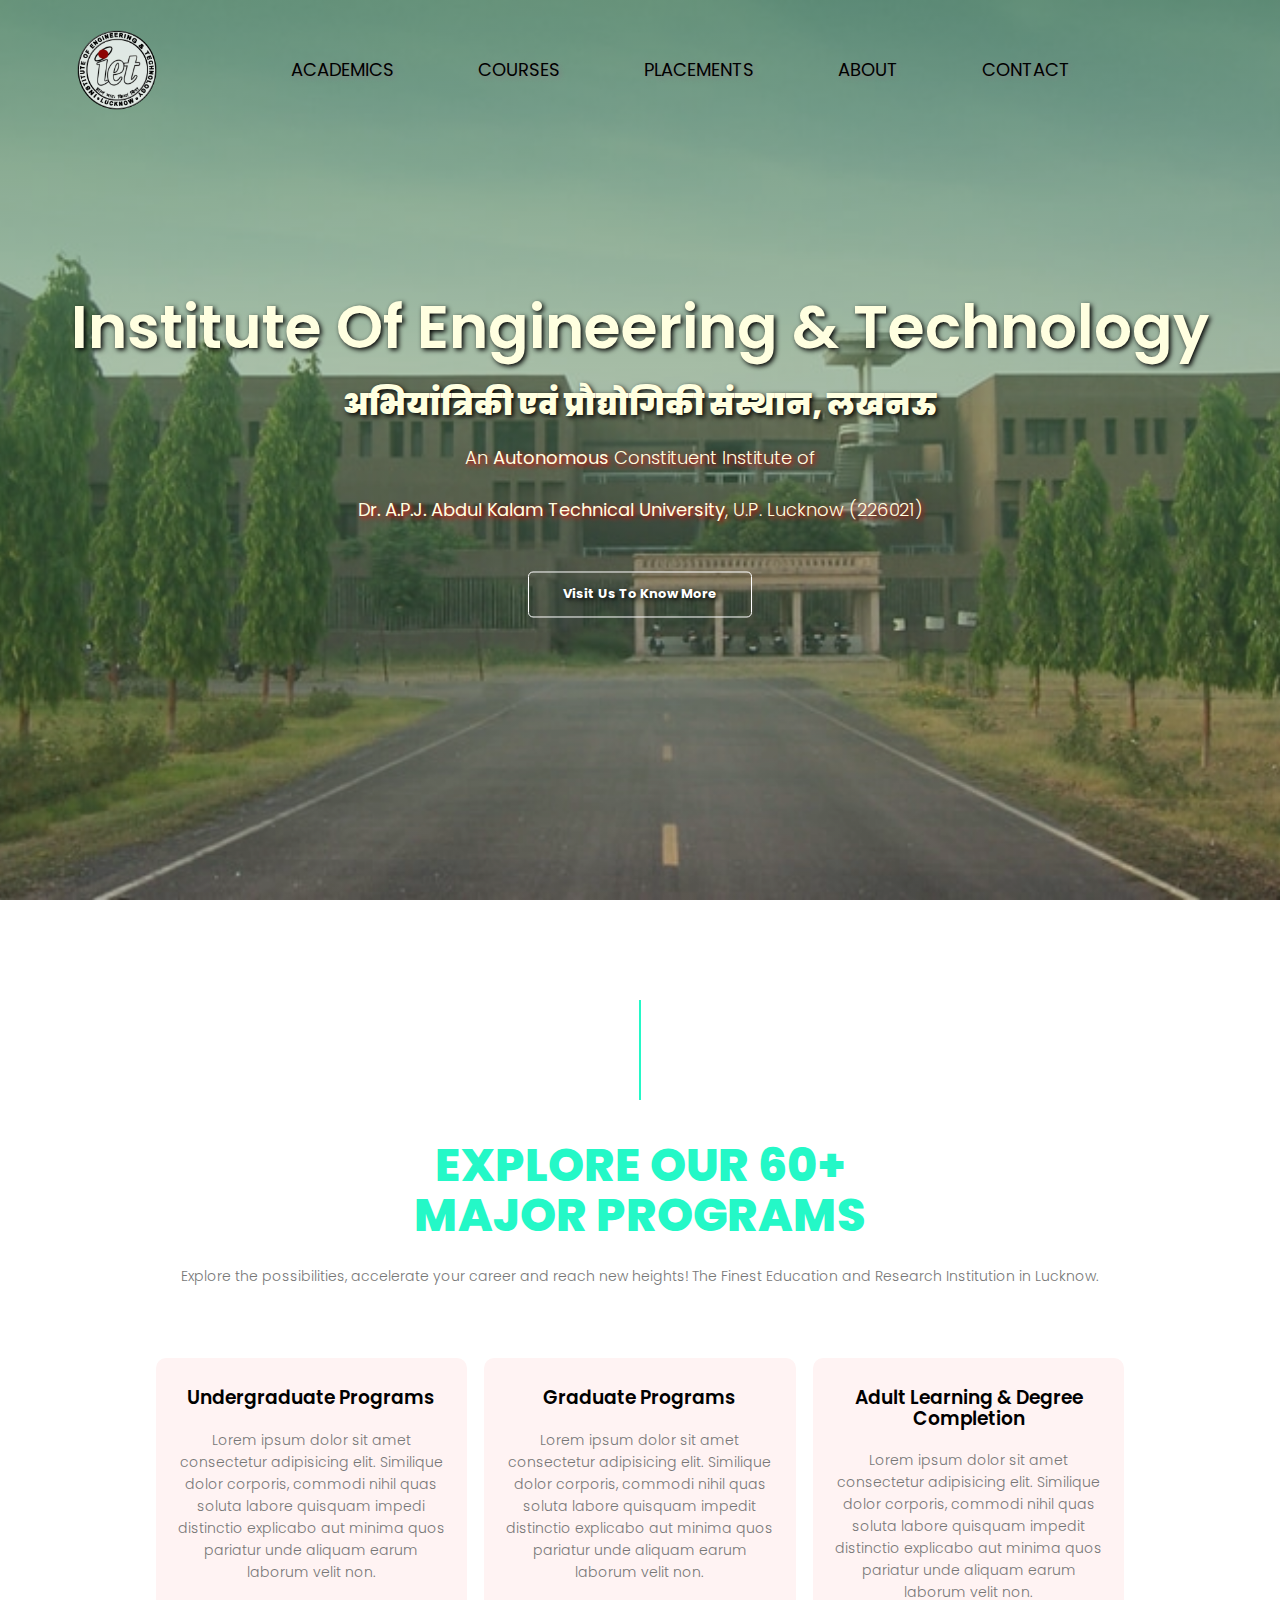
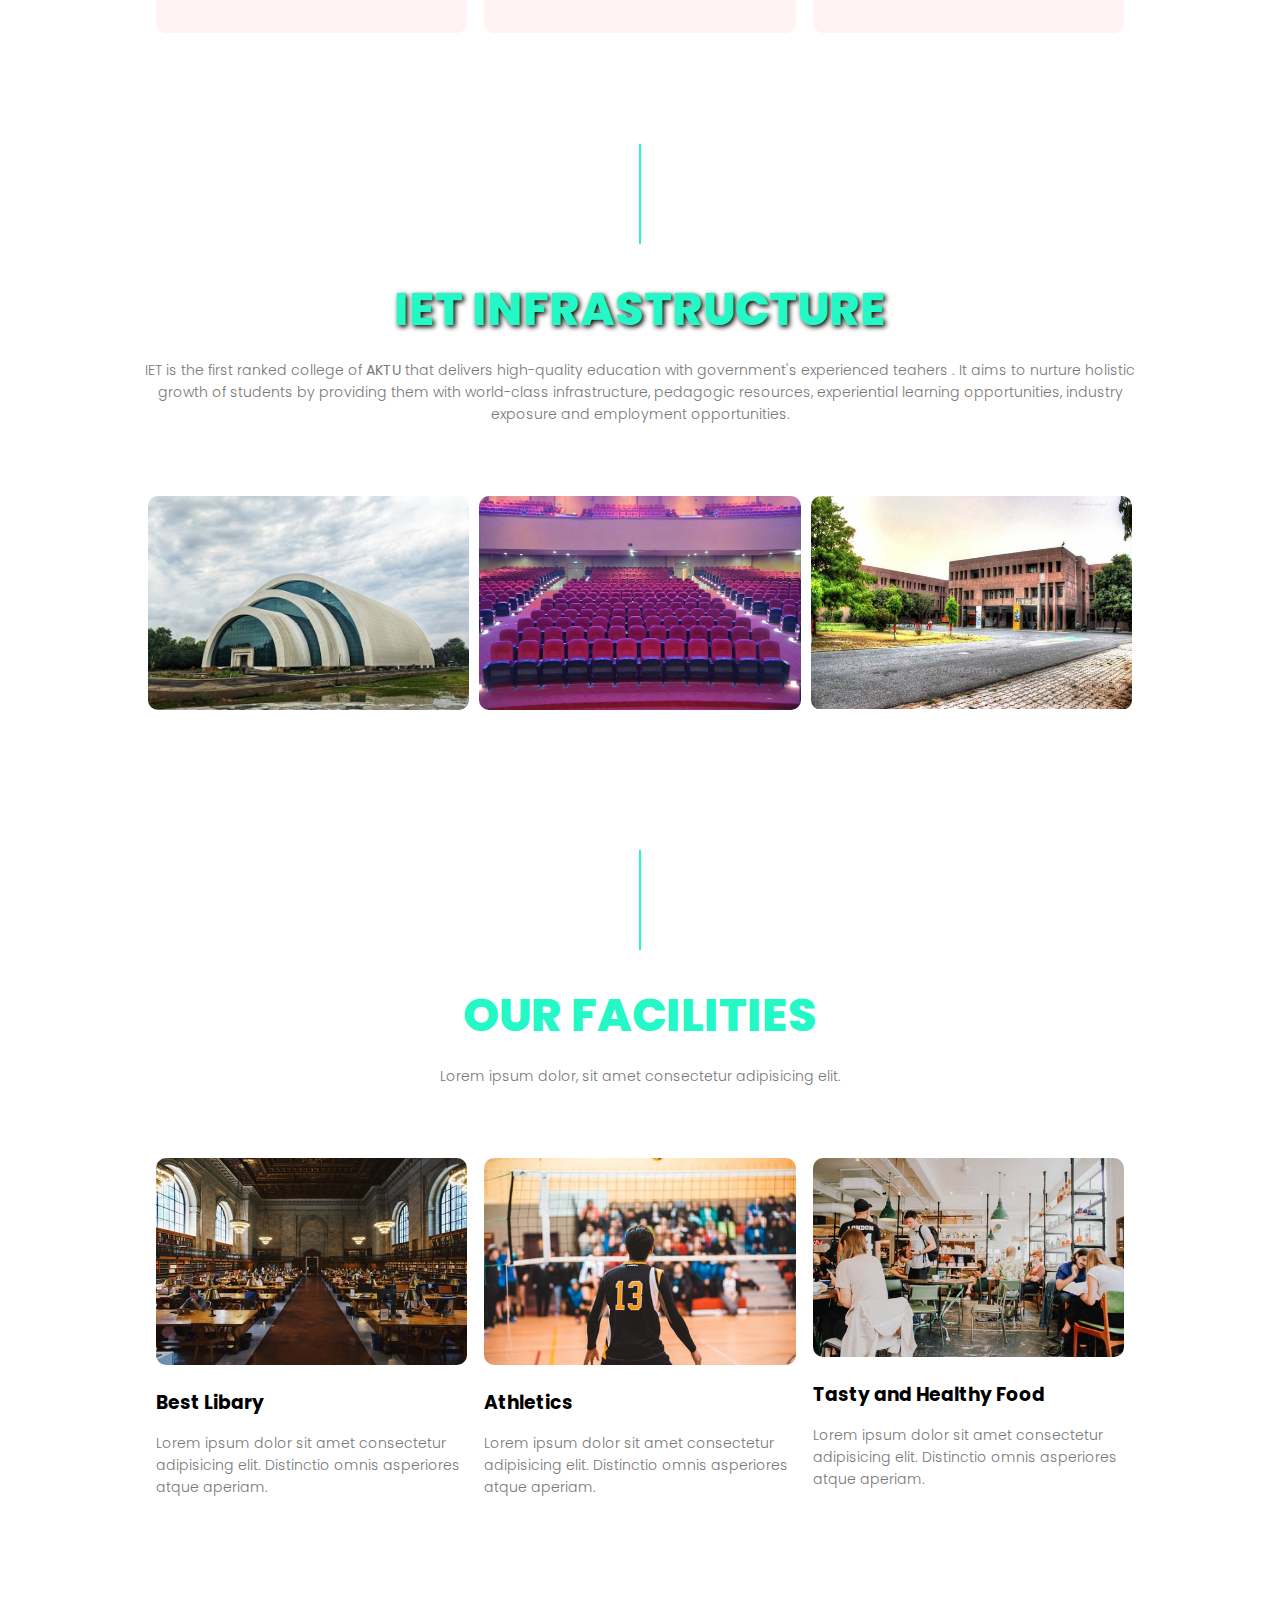
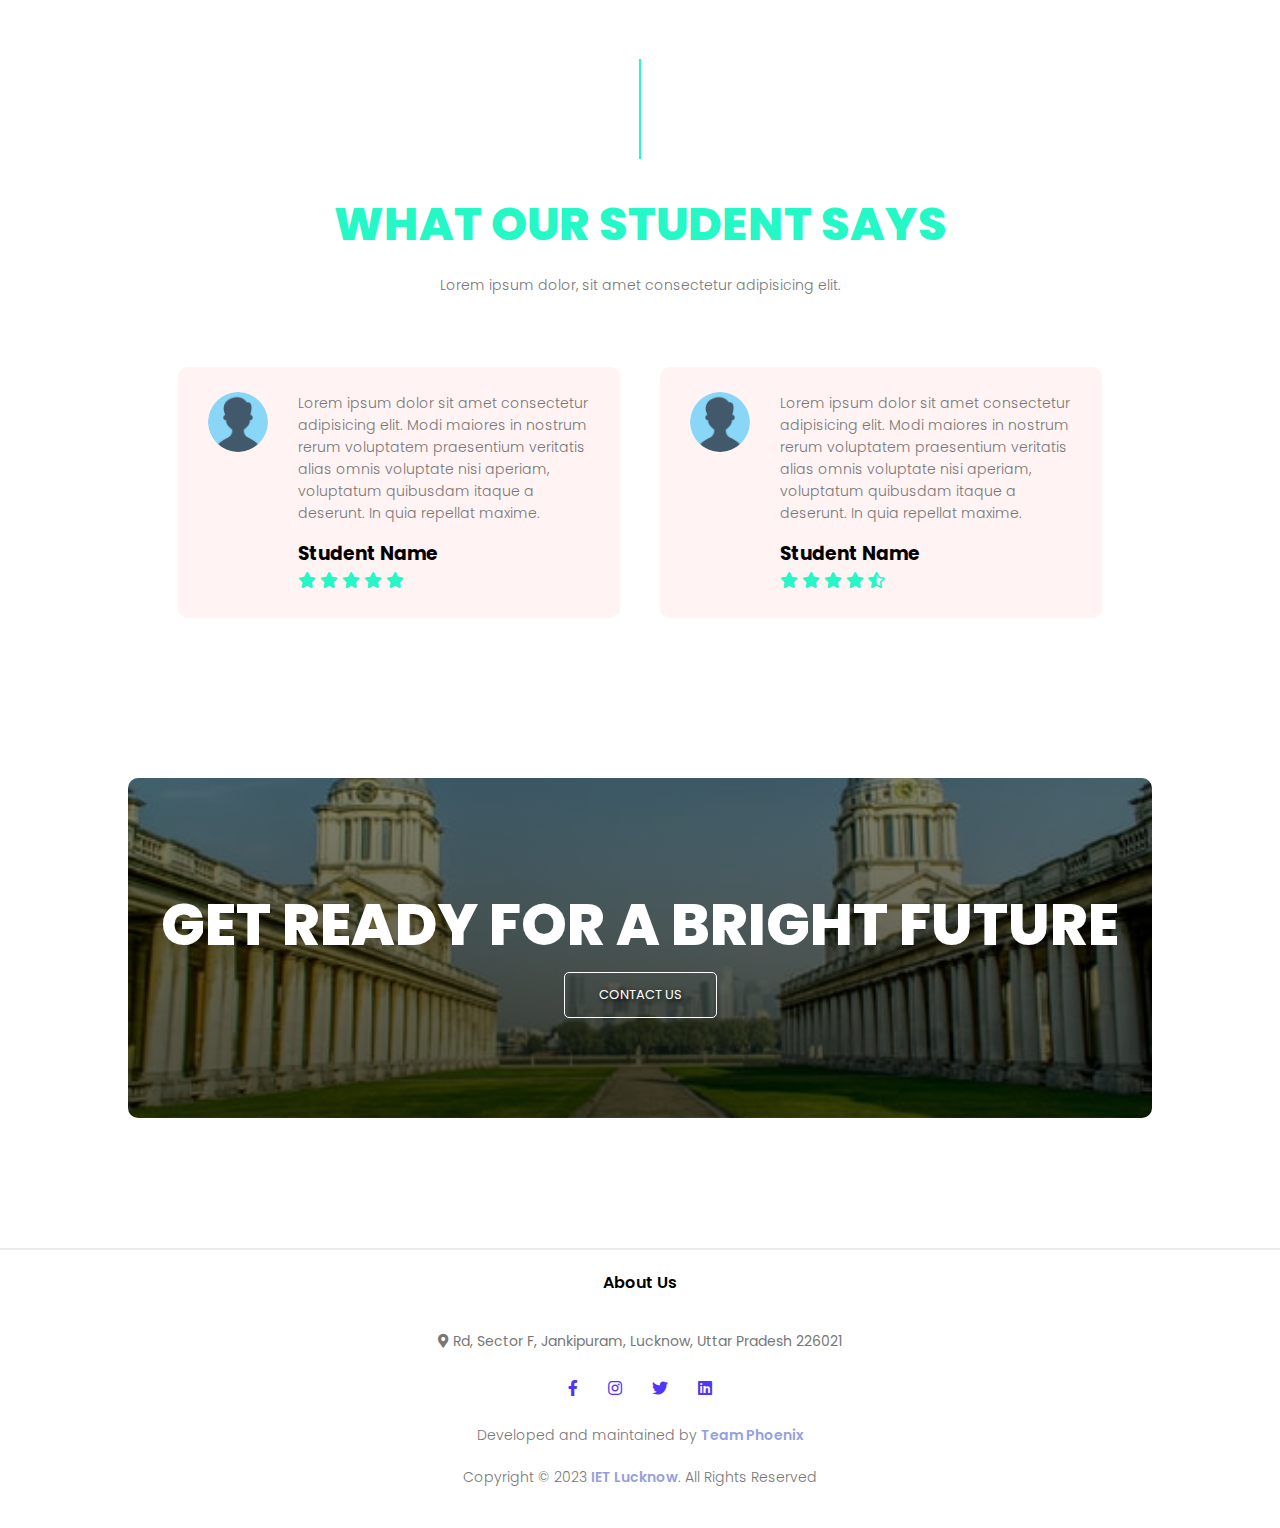
==== index.html @ 4dbc6860 "added all pages" ====
<!DOCTYPE html>
<html lang="en">

<head>
    <meta charset="UTF-8">
    <meta http-equiv="X-UA-Compatible" content="IE=edge">
    <meta name="viewport" content="width=device-width, initial-scale=1.0">
    <title>Team - Phoenix</title>
    <link rel="stylesheet" href="style.css">
    <link rel="stylesheet" href="https://cdnjs.cloudflare.com/ajax/libs/font-awesome/5.15.3/css/all.min.css">
    <link rel="stylesheet"
        href="https://fonts.googleapis.com/css2?family=Poppins:wght@100;200;300;400;600;700&display=swap">
</head>

<body>
    <section class="header">
        <nav>
            <a href="index.html" class="logo">
            </a>
            <div class="nav-links" id="navLinks">
                <!-- Reposnive bar open and close -->
                <i class="fa fa-times" onclick="hideMenu()"></i>
                <ul>
                    <li><a href="index.html">Academics</a></li>
                    <li><a href="course.html">Courses</a></li>
                    <li><a href="blog.html">Placements</a></li>
                    <li><a href="about.html">About</a></li>
                    <li><a href="contact.html">Contact</a></li>
                </ul>
            </div>
            <i class="fa fa-bars" onclick="showMenu()"></i>
            <!-- Reposnive bar open and close -->
        </nav>

        <div class="text_box">
            <h2>Institute Of Engineering & Technology</h2>
            <p id="headtext">अभियांत्रिकी एवं प्रौद्योगिकी संस्थान, लखनऊ </p>
            <p id ="middletext">An <strong>Autonomous</strong> Constituent Institute of</p> 
               <p id="backtext"> <strong>Dr. A.P.J. Abdul Kalam Technical University</strong>, U.P. Lucknow (226021)</p>  
            <a href="#" class="hero_btn"><strong>Visit Us To Know More</strong></a>
        </div>
    </section>

    <!-- Course Section Start -->
    <section class="course">
        <div class="PageBlock">
            <div class="verticalLine"></div>
            <div class="Clear"></div>
        </div>
        <h1>EXPLORE OUR 60+ <br> MAJOR PROGRAMS</h1>
        <p>Explore the possibilities, accelerate your career and reach new heights! The Finest Education and Research Institution in Lucknow.</p>

        <div class="row">
            <div class="course-col">
                <h3>Undergraduate Programs</h3>
                <p>Lorem ipsum dolor sit amet consectetur adipisicing elit. Similique dolor corporis, commodi nihil quas
                    soluta labore quisquam impedi distinctio explicabo aut minima quos pariatur unde aliquam earum
                    laborum velit non.</p>
            </div>
            <div class="course-col">
                <h3>Graduate Programs</h3>
                <p>Lorem ipsum dolor sit amet consectetur adipisicing elit. Similique dolor corporis, commodi nihil quas
                    soluta labore quisquam impedit distinctio explicabo aut minima quos pariatur unde aliquam earum
                    laborum velit non.</p>
            </div>
            <div class="course-col">
                <h3>Adult Learning & Degree Completion</h3>
                <p>Lorem ipsum dolor sit amet consectetur adipisicing elit. Similique dolor corporis, commodi nihil quas
                    soluta labore quisquam impedit distinctio explicabo aut minima quos pariatur unde aliquam earum
                    laborum velit non.</p>
            </div>
        </div>
    </section>
    <!-- Course Section End -->

    <!-- Campus Section Start-->

    <section class="campus">
        <div class="PageBlock">
            <div class="verticalLine"></div>
            <div class="Clear"></div>
        </div>
        <h1>IET Infrastructure</h1>
        <p>IET is the first ranked college of <strong>AKTU</strong> that delivers high-quality education with government's experienced teahers . It aims to nurture holistic growth of students by providing them with world-class infrastructure, pedagogic resources, experiential learning opportunities, industry exposure and employment opportunities.</p>

        <div class="row">
            <div class="campus-col">
                <img src="img/Campus1.jpg" alt="">
                <div class="layer">
                    <h3>Sports Complex</h3>
                </div>
            </div>
            <div class="campus-col">
                <img src="img/Campus2.webp" alt="">
                <div class="layer">
                    <h3>Auditorium</h3>
                </div>
            </div>
            <div class="campus-col">
                <img src="img/Campus3.jpg" alt="">
                <div class="layer">
                    <h3>New LT</h3>
                </div>
            </div>
        </div>
    </section>
    <!-- Campus Section End -->

    <!-- Facilities Section Start -->
    <section class="facilities">
        <div class="PageBlock">
            <div class="verticalLine"></div>
            <div class="Clear"></div>
        </div>
        <h1>Our Facilities</h1>
        <p>Lorem ipsum dolor, sit amet consectetur adipisicing elit.</p>

        <div class="row">
            <div class="facilities-col">
                <img src="img/libary.png" alt="">
                <h3>Best Libary</h3>
                <p>Lorem ipsum dolor sit amet consectetur adipisicing elit. Distinctio omnis asperiores atque aperiam.
                </p>
            </div>
            <div class="facilities-col">
                <img src="img/playground.png" alt="">
                <h3>Athletics</h3>
                <p>Lorem ipsum dolor sit amet consectetur adipisicing elit. Distinctio omnis asperiores atque aperiam.
                </p>
            </div>
            <div class="facilities-col">
                <img src="img/food.png" alt="">
                <h3>Tasty and Healthy Food</h3>
                <p>Lorem ipsum dolor sit amet consectetur adipisicing elit. Distinctio omnis asperiores atque aperiam.
                </p>
            </div>
        </div>
    </section>
    <!-- Facilities Section End -->

    <!-- Testimonials Section Start -->
    <section class="testimonials">
        <div class="PageBlock">
            <div class="verticalLine"></div>
            <div class="Clear"></div>
        </div>
        <h1>What Our Student Says</h1>
        <p>Lorem ipsum dolor, sit amet consectetur adipisicing elit.</p>

        <div class="row">
            <div class="testimonials-col">
                <img src="img/user.png" alt="oo..">
                <div>
                    <p>Lorem ipsum dolor sit amet consectetur adipisicing elit. Modi maiores in nostrum rerum voluptatem
                        praesentium veritatis alias omnis voluptate nisi aperiam, voluptatum quibusdam itaque a
                        deserunt. In quia repellat maxime.</p>
                    <h3>Student Name</h3>
                    <i class="fa fa-star"></i>
                    <i class="fa fa-star"></i>
                    <i class="fa fa-star"></i>
                    <i class="fa fa-star"></i>
                    <i class="fa fa-star"></i>
                </div>
            </div>
            <div class="testimonials-col">
                <img src="img/user.png" alt="oo..">
                <div>
                    <p>Lorem ipsum dolor sit amet consectetur adipisicing elit. Modi maiores in nostrum rerum voluptatem
                        praesentium veritatis alias omnis voluptate nisi aperiam, voluptatum quibusdam itaque a
                        deserunt. In quia repellat maxime.</p>
                    <h3>Student Name</h3>
                    <i class="fa fa-star"></i>
                    <i class="fa fa-star"></i>
                    <i class="fa fa-star"></i>
                    <i class="fa fa-star"></i>
                    <i class="fa fa-star-half-alt"></i>
                </div>
            </div>
        </div>
    </section>
    <!-- Testimonials Section End -->

    <!-- Call To Action Section Start -->
    <section class="cta">
        <h1>GET READY FOR A BRIGHT FUTURE</h1>
        <a href="contact.html" class="hero_btn">CONTACT US</a>
    </section>
    <!-- Call To Action Section End -->

    <!-- Footer Section Start -->
    <section class="footer">
        <hr>
        <h4>About Us</h4>
        <p><i class="fas fa-map-marker-alt"></i> <strong> Rd, Sector F, Jankipuram, Lucknow, Uttar Pradesh 226021</strong> 
        </p>

        <div class="icons">
            <i class="fab fa-facebook-f"></i>
            <i class="fab fa-instagram"></i>
            <i class="fab fa-twitter"></i>
            <i class="fab fa-linkedin"></i>
        </div>
        <p>Developed and maintained by <a href="index.html">Team Phoenix</a></p>
        <p>Copyright © 2023 <a href="index.html">IET Lucknow</a>. All Rights Reserved</p>
    </section>
    <!-- Footer Section End -->

    <script src="script.js"></script>
</body>

</html>
---- style.css ----
* {
    margin: 0;
    padding: 0;
    box-sizing: border-box;
    font-family: 'Poppins', sans-serif;
}

.header {
    min-height: 100vh;
    width: 100%;
    background-image: linear-gradient(#51865ac4, #94dfb61a),  url(img/banner1.webp);
    background-position: center;
    background-size: cover;
    position: relative;
}

nav {
    display: flex;
    padding: 2% 6%;
    justify-content: space-between;
    align-items: center;
}

nav .logo {
    height:80px;            
    width:80px;
    object-fit: fill;
    background-image:  url(img/logo1.png);
    background-position: center;
    background-size: cover;
    position: relative;
    
}

nav .fab {
    font-size: 42px;
    /* color: #5236f4; */
    color: #24f8c7;
}

.nav-links {
    flex: 1;
    text-align: center;
}

.nav-links ul li {
    display: inline-block;
    list-style: none;
    padding: 30px 40px;
    position: relative;
    text-transform: uppercase;
}

.nav-links ul li a {
    text-decoration: none;
    color: black;
    font-size: 18px;
    text-shadow: 2px 2px 5px grey;
}

.nav-links ul li::after {
    content: '';
    width: 0%;
    height: 2px;
    background: #24f8c7;
    display: block;
    margin: auto;
    transition: 0.5s;
}

.nav-links ul li:hover::after {
    width: 100%;
}

.text_box {
    width: 90%;
    color: #fff;
    position: absolute;
    top: 50%;
    left: 50%;
    transform: translate(-50%, -50%);
    text-align: center;
}

.text_box h2 {
    font-size: 60px;
    font-weight: 600;
    color: lightyellow;
    text-shadow: 2px 2px 5px black;   
}
.text_box #headtext {
    font-size: 30px;
    font-weight: 900;
    text-transform: uppercase;
    margin-top: 1%;
    margin-bottom: 1%;
    color: lightyellow;
    text-shadow: 2px 2px 5px black;
}
.text_box #middletext {
    margin: 1px 0 1px;
    font-size: 18px;
    color: lightyellow;
    text-shadow: 2px 2px 5px red;
}
.text_box #backtext {
    margin: 10px 0 40px;
    font-size: 18px;
    color: lightyellow;
    text-shadow: 2px 2px 5px red;
}

.hero_btn {
    position: relative;
    display: inline-block;
    color: #fff;
    border: 1px solid #fff;
    border-radius: 5px;
    padding: 12px 34px;
    font-size: 13px;
    background: transparent;
    cursor: pointer;
    text-decoration: none;
    text-shadow: 2px 2px 5px black;
}

.hero_btn:hover {
    border: 1px solid black;
    transition: 0.1s;
}

nav .fa {
    display: none;
}

/* Responsive Navbar Section Start */

@media(max-width: 700px) {
    .text_box h2 {
        font-size: 50px;
    }
    .text_box #headtext {
        font-size: 23px;
    }
    .text_box p {
        margin: 10px 40px;
        font-size: 20px;
    }
    .nav-links ul li {
        display: block;
    }
    .nav-links {
        position: fixed;
        background: #47b19efa;
        height: 100vh;
        width: 200px;
        top: 0;
        right: -200px;
        text-align: left;
        z-index: 2;
        transition: 1.2s;
    }
    nav .fa {
        display: block;
        color: #ffff;
        margin: 10px;
        font-size: 22px;
        cursor: pointer;
    }
    .nav-links ul {
        padding: 30px;
    }
}

/* Responsive Navbar Section End */

/* Course Section Start */

.course {
    width: 80%;
    margin: auto;
    text-align: center;
    padding-top: 100px;
}

.PageBlock {
    position: relative;
    margin: 0px !important;
    padding: 0px;
}

.verticalLine {
    widtH: 2px;
    height: 100px;
    background: #24f8c7;
    margin: 0 auto 40px;
}

.Clear {
    clear: both;
}

h1 {
    font-size: 46px;
    font-weight: 800;
    margin: 15px 0;
    line-height: 50px;
    text-transform: uppercase;
    color: #24f8c7;
}

p {
    color: #777;
    font-size: 14px;
    font-weight: 300;
    line-height: 22px;
    padding: 10px;
}

.row {
     display: flex; 
    margin-top: 5%;
    display: flex;
    justify-content: space-evenly;
    max-width: 1280px;
    padding: 10px;
    display: flex;
    flex-flow: row wrap;
}
.row1{
    margin-top: 5%;
    /* display: flex; */
    justify-content: space-evenly;
    max-width: 1280px;
    padding: 10px;
    display: flex;
    flex-flow: row wrap;
}

.course-col {
    flex-basis: 31%;
    background: #fff3f3;
    border-radius: 10px;
    margin-bottom: 5%;
    padding: 20px 12px;
    box-sizing: border-box;
    transition: 0.5s;
}

.course-col h3 {
    text-align: center;
    font-weight: 600;
    margin: 10px 0;
    line-height: 1.1;
}

.course-col:hover {
    box-shadow: 0 0 20px 0px rgba(0, 0, 0, 0.2);
}

@media (max-width: 700px) {
    .verticalLine {
        widtH: 1px;
    }
    h1 {
        font-size: 24px;
        line-height: unset;
    }
    .row {
        flex-direction: column;
    }
}

/* Course Section End */

/* Campus Section Start */

.campus {
    width: 80%;
    margin: auto;
    text-align: center;
    padding-top: 50px;
}
.campus h1{
    text-shadow: 2px 2px 5px black;
}

.campus-col {
    position: relative;
    flex-basis: 32%;
    border-radius: 10px;
    margin-bottom: 30px;
    overflow: hidden;
}

.campus-col img {
    width: 100%;
    display: block;
}

.layer {
    background: transparent;
    width: 100%;
    height: 100%;
    position: absolute;
    top: 0;
    left: 0;
    transition: 0.5s;
}

.layer:hover {
    /* background: rgba(226, 0, 0, 0.7); */
    background: #24f8c741;
}

.layer h3 {
    position: absolute;
    width: 100%;
    font-weight: 500;
    color: #fff;
    font-size: 26px;
    bottom: 0;
    left: 50%;
    transform: translateX(-50%);
    opacity: 0;
    transition: 0.5s;
}

.layer:hover h3 {
    bottom: 49%;
    opacity: 1;
}

/* Campus Section End */

/* Facilities Section Start */

.facilities {
    width: 80%;
    margin: auto;
    text-align: center;
    padding-top: 100px;
}

.facilities-col {
    flex-basis: 31%;
    border-radius: 10px;
    margin-bottom: 5%;
    text-align: left;
}

.facilities-col img {
    width: 100%;
    transition: 0.5s;
    border-radius: 10px;
}

.facilities-col img:hover {
    box-shadow: 0 0 20px 10px rgba(54, 58, 121, 0.2);
}

.facilities-col p {
    padding: 0;
}

.facilities-col h3 {
    text-align: left;
    margin-top: 16px;
    margin-bottom: 15px;
}

/* Facilities Section End */

/* Testimonials Section Start */

.testimonials {
    margin: auto;
    width: 80%;
    padding-top: 100px;
    text-align: center;
}

.testimonials-col {
    flex-basis: 44%;
    border-radius: 10px;
    margin-bottom: 5%;
    text-align: left;
    background: #fff3f3;
    padding: 25px;
    cursor: pointer;
    display: flex;
}

.testimonials-col img {
    height: 60px;
    width: 60px;
    margin-left: 5px;
    margin-right: 30px;
    border-radius: 50%;
}

.testimonials-col p {
    padding: 0;
}

.testimonials-col h3 {
    margin-top: 15px;
    text-align: left;
}

.testimonials-col .fa {
    color: #24f8c7;
}

@media (max-width: 700px) {
    .testimonials-col img {
        margin-left: 0px;
        margin-right: 15px;
    }
}

/* Testimonials Section Start */

/* Call To Action Section Start */

.cta {
    margin: 100px auto;
    width: 80%;
    background-image: linear-gradient(rgba(0, 0, 0, 0.5), rgba(0, 0, 0, 0.7)), url(img/back1.png);
    background-size: cover;
    background-position: center;
    border-radius: 10px;
    text-align: center;
    padding: 100px 0;
}

.cta h1 {
    font-size: 58px;
    font-weight: 800;
    margin: 15px 0;
    line-height: 1.1;
    text-transform: uppercase;
    color: #fff;
}

@media (max-width: 700px) {
    .cta h1 {
        font-size: 26px;
    }
}

/* Call To Action Section End */

/* Footer Section Start */

.footer {
    width: 100%;
    text-align: center;
    padding: 30px 0;
}

.footer h4 {
    font-weight: 600;
    margin-bottom: 25px;
    margin-top: 20px;
}

.footer a {
    text-decoration: none;
    color: #949fdf;
    font-weight: 600;
}

.footer a:hover {
    color: #24f8c7;
}

.icons .fab {
    color: #5236f4;
    margin: 0 13px;
    cursor: pointer;
    padding: 18px 0;
}

.icons .fab:hover{
    color: #24f8c7;
}

.fa-heart {
    color: #24f8c7;
}

hr {
    border: 0.01px solid #7777772a;
}

/* Footer Section End */

/* About Us Section Start */

.Sub-header {
    height: 50vh;
    width: 100%;
    background-image: linear-gradient(rgba(4, 9, 30, 0.7), rgba(4, 9, 30, 0.7)), 
    url(img/banner.png);
    background-position: center;
    background-size: cover;
    text-align: center;
    color: #fff;
}

.Sub-header h1 {
    margin-top: 100px;
}

.about-us {
    width: 80%;
    margin: auto;
    padding-top: 80px;
    padding-bottom: 50px;
}

.about-col {
    flex-basis: 48%;
    padding: 30px 2px;
}

.about-col img {
    width: 100%;
}

.about-col h1 {
    padding-top: 0;
}

.about-col p {
    padding: 15px 0 25px;
}

.btn {
    border: 1px solid #5236f4;
    background: transparent;
    color: #5236f4;
}

.btn:hover {
    color: #fff;
}

/* About Us Section end */

/* Blog Section start */

.blog-content {
    width: 80%;
    margin: auto;
    padding: 60px 0;
}

.blog-left {
    flex-basis: 65%;
}

.blog-left img {
    width: 100%;
    margin-bottom: 20px;
}

.blog-left h2 {
    color: #222;
    font-weight: 600;
    margin: 20px 0;
}

.blog-left h5 {
    color: #24f8c7;
    font-weight: bolder;
    margin: 5px 0;
    cursor: pointer;
}

.blog-left p {
    color: #999;
    padding: 0;
}

.blog-right {
    flex-basis: 32%;
}

.blog-right h3 {
    background: #24f8c7;
    color: #fff;
    padding: 7px 0;
    font-size: 16px;
    margin-bottom: 20px;
    text-align: center;
}

.blog-right div {
    display: flex;
    align-items: center;
    justify-content: space-between;
    color: #555;
    padding: 8px;
    box-sizing: border-box;
}

.blog-right div:hover {
    color: #24f8c7;
    cursor: pointer;
}

/* Blog Section End */

/* Comment Box Section Start */

.comment-box {
    border: 1px solid #ccc;
    margin: 50px 0;
    padding: 10px 20px;
}

.comment-box h3 {
    text-align: left;
}

.comment-form input, .comment-form textarea {
    width: 100%;
    padding: 10px;
    margin: 15px 0;
    box-sizing: border-box;
    border: none;
    outline: none;
    background: #f0f0f0;
}

.comment-form button {
    margin: 10px 0;
}

@media(max-width: 700px) {
    .Sub-header h1 {
        font-size: 24px;
    }
}

/* Comment Box Section End */

/* Contact Us Section Start */

.loacation {
    width: 80%;
    margin: auto;
    padding: 80px 0;
}

.loacation iframe {
    width: 100%;
}

.contact-us {
    width: 80%;
    margin: auto;
}

.content-col {
    flex-basis: 48%;
    margin-bottom: 30px;
}

.content-col div {
    display: flex;
    align-items: center;
    margin-bottom: 40px;
}

.content-col div .fa {
    font-size: 28px;
    color: #24f8c7;
    margin: 10px;
    margin-right: 30px;
}

.content-col div p {
    padding: 0;
}

.content-col div h5 {
    font-size: 20px;
    margin-bottom: 5px;
    color: #555;
    font-weight: 400;
}

.content-col input, .content-col textarea {
    width: 100%;
    padding: 15px;
    margin-bottom: 17px;
    border: 1px solid #ccc;
    outline: none;
    box-sizing: border-box;
}

/* Contact Us Section end */



/* buttons of course section */

.but{
    border-radius: 6px;
    padding: 3px 11px;
}

/* buttons for placement page */
.butClick{
    margin-right: -9px;
    border: 1px solid #5236f4;
    background: transparent;
    color: #5236f4;
    position: relative;
    display: inline-block;
    border-radius: 5px;
    padding: 9px 17px;
    font-size: 13px;
    background: transparent;
    cursor: pointer;
    text-shadow: 2px 2px 10px black;
}


li{
    color: #999;
}
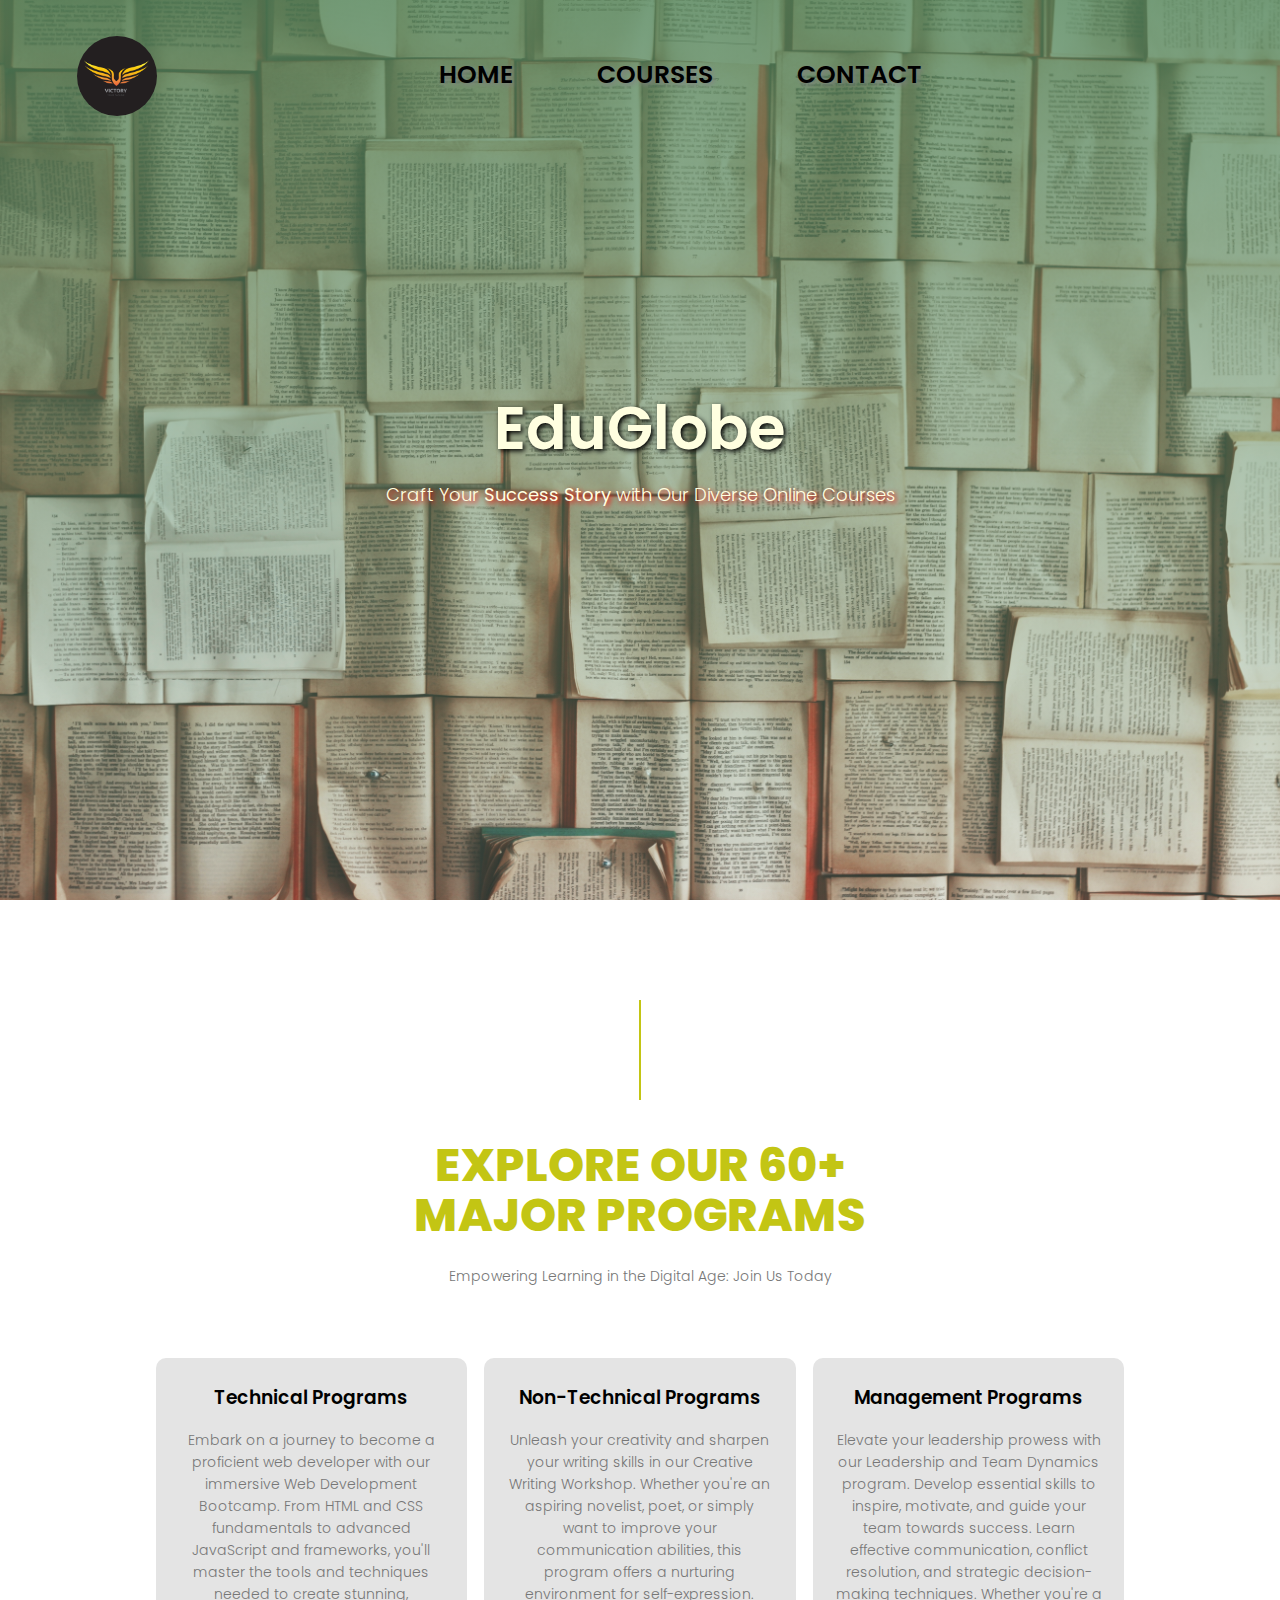
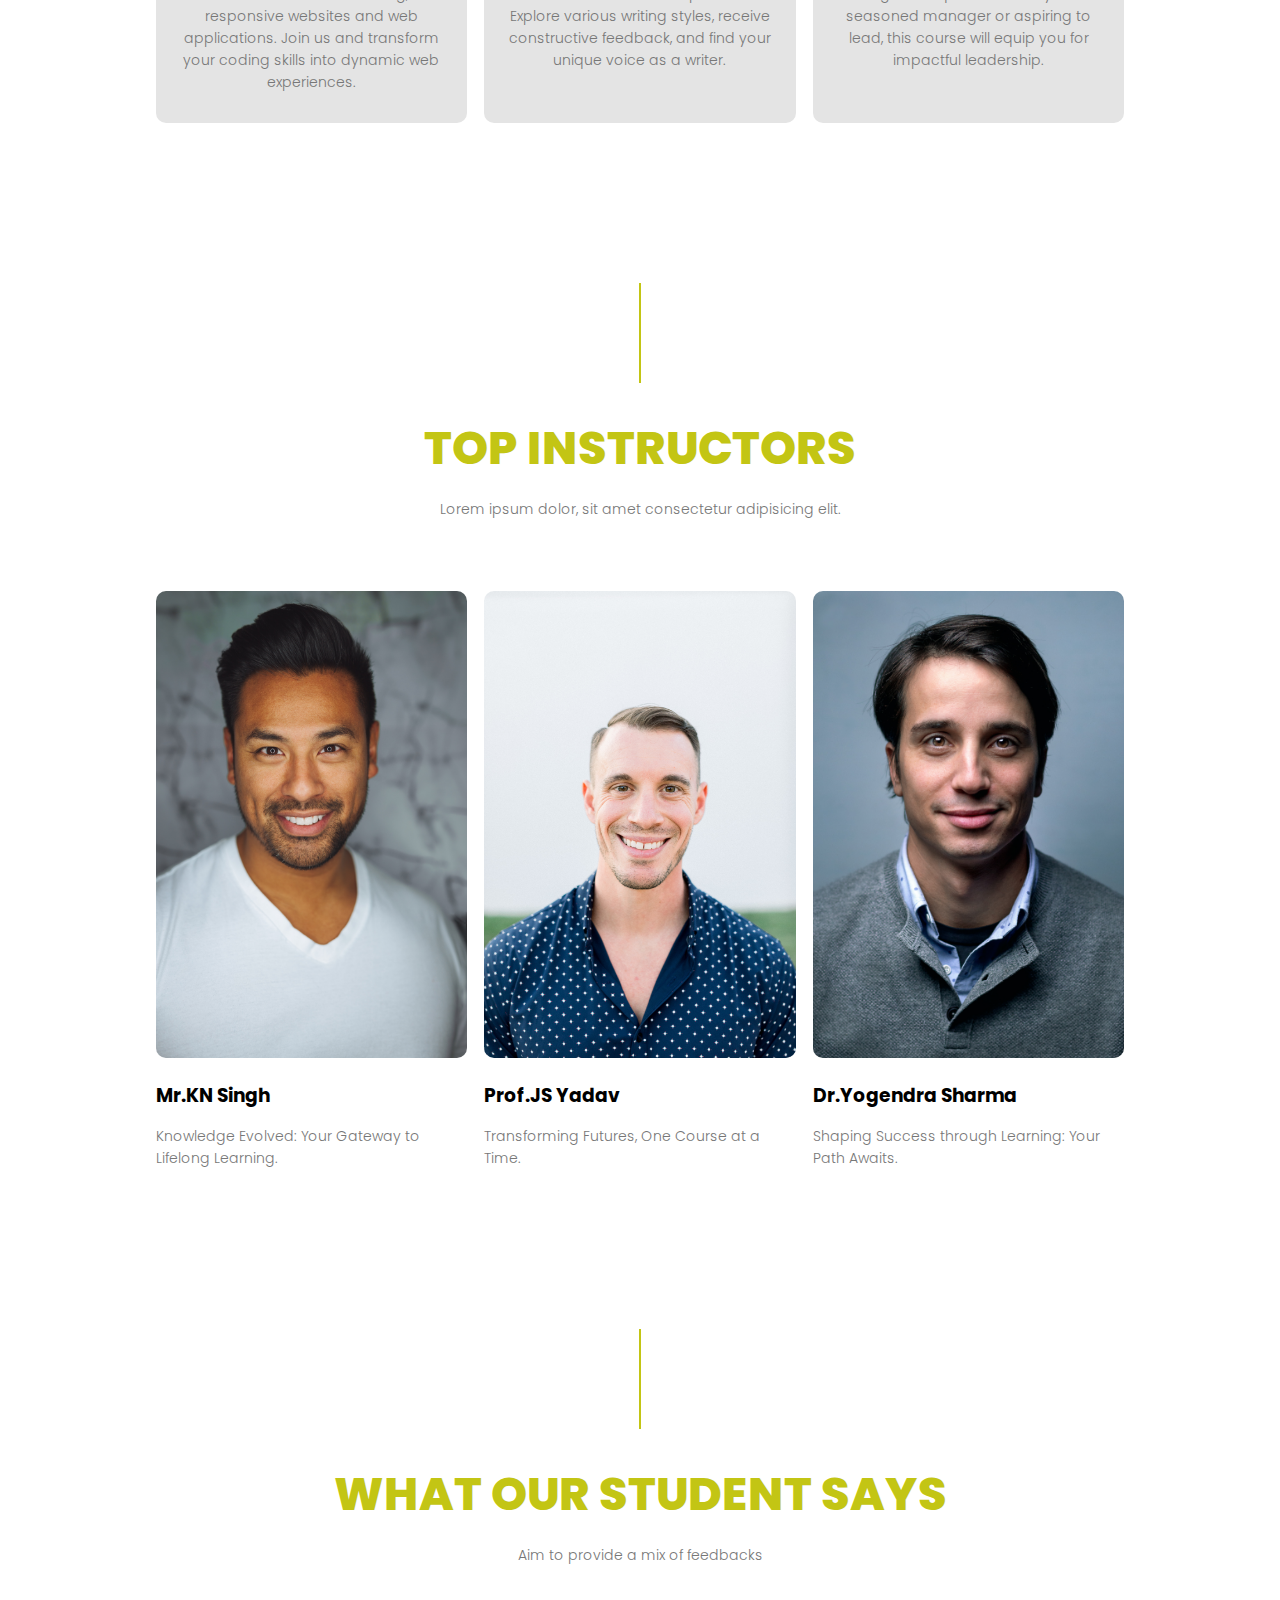
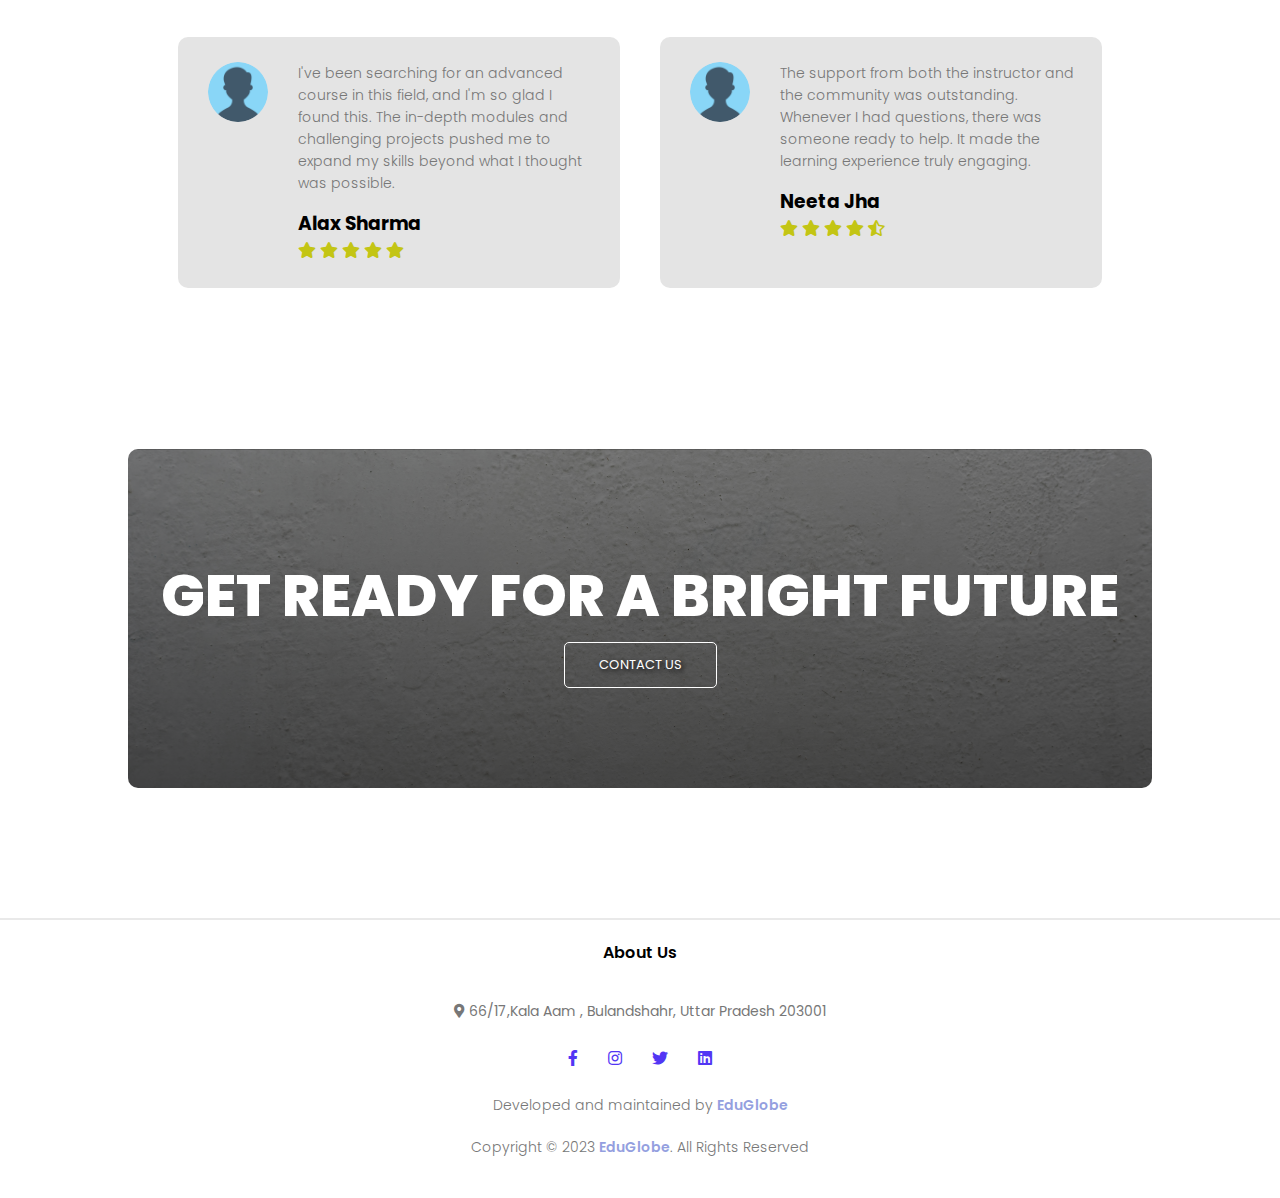
==== commit 8b03a380: "added map and styles" ====
--- a/index.html
+++ b/index.html
@@ -21,10 +21,8 @@
                 <!-- Reposnive bar open and close -->
                 <i class="fa fa-times" onclick="hideMenu()"></i>
                 <ul>
-                    <li><a href="index.html">Academics</a></li>
+                    <li><a href="index.html">Home</a></li>
                     <li><a href="course.html">Courses</a></li>
-                    <li><a href="blog.html">Placements</a></li>
-                    <li><a href="about.html">About</a></li>
                     <li><a href="contact.html">Contact</a></li>
                 </ul>
             </div>
@@ -33,11 +31,10 @@
         </nav>
 
         <div class="text_box">
-            <h2>Institute Of Engineering & Technology</h2>
-            <p id="headtext">अभियांत्रिकी एवं प्रौद्योगिकी संस्थान, लखनऊ </p>
-            <p id ="middletext">An <strong>Autonomous</strong> Constituent Institute of</p> 
-               <p id="backtext"> <strong>Dr. A.P.J. Abdul Kalam Technical University</strong>, U.P. Lucknow (226021)</p>  
-            <a href="#" class="hero_btn"><strong>Visit Us To Know More</strong></a>
+            <h2>EduGlobe</h2>
+            <p id="middletext">Craft Your <strong> Success Story</strong> with Our Diverse Online Courses</p>
+            <!-- <p id="backtext"> <strong>Dr. A.P.J. Abdul Kalam Technical University</strong>, U.P. Lucknow (226021)</p>  
+            <a href="#" class="hero_btn"><strong>Visit Us To Know More</strong></a> -->
         </div>
     </section>
 
@@ -48,26 +45,29 @@
             <div class="Clear"></div>
         </div>
         <h1>EXPLORE OUR 60+ <br> MAJOR PROGRAMS</h1>
-        <p>Explore the possibilities, accelerate your career and reach new heights! The Finest Education and Research Institution in Lucknow.</p>
+        <p>Empowering Learning in the Digital Age: Join Us Today</p>
 
         <div class="row">
             <div class="course-col">
-                <h3>Undergraduate Programs</h3>
-                <p>Lorem ipsum dolor sit amet consectetur adipisicing elit. Similique dolor corporis, commodi nihil quas
-                    soluta labore quisquam impedi distinctio explicabo aut minima quos pariatur unde aliquam earum
-                    laborum velit non.</p>
+                <h3>Technical Programs</h3>
+                <p>Embark on a journey to become a proficient web developer with our immersive Web Development Bootcamp.
+                    From HTML and CSS fundamentals to advanced JavaScript and frameworks, you'll master the tools and
+                    techniques needed to create stunning, responsive websites and web applications. Join us and
+                    transform your coding skills into dynamic web experiences.</p>
             </div>
             <div class="course-col">
-                <h3>Graduate Programs</h3>
-                <p>Lorem ipsum dolor sit amet consectetur adipisicing elit. Similique dolor corporis, commodi nihil quas
-                    soluta labore quisquam impedit distinctio explicabo aut minima quos pariatur unde aliquam earum
-                    laborum velit non.</p>
+                <h3>Non-Technical Programs</h3>
+                <p>Unleash your creativity and sharpen your writing skills in our Creative Writing Workshop. Whether
+                    you're an aspiring novelist, poet, or simply want to improve your communication abilities, this
+                    program offers a nurturing environment for self-expression. Explore various writing styles, receive
+                    constructive feedback, and find your unique voice as a writer.</p>
             </div>
             <div class="course-col">
-                <h3>Adult Learning & Degree Completion</h3>
-                <p>Lorem ipsum dolor sit amet consectetur adipisicing elit. Similique dolor corporis, commodi nihil quas
-                    soluta labore quisquam impedit distinctio explicabo aut minima quos pariatur unde aliquam earum
-                    laborum velit non.</p>
+                <h3>Management Programs</h3>
+                <p>Elevate your leadership prowess with our Leadership and Team Dynamics program. Develop essential
+                    skills to inspire, motivate, and guide your team towards success. Learn effective communication,
+                    conflict resolution, and strategic decision-making techniques. Whether you're a seasoned manager or
+                    aspiring to lead, this course will equip you for impactful leadership.</p>
             </div>
         </div>
     </section>
@@ -75,13 +75,20 @@
 
     <!-- Campus Section Start-->
 
-    <section class="campus">
+    <!-- <section class="campus">
         <div class="PageBlock">
             <div class="verticalLine"></div>
             <div class="Clear"></div>
         </div>
         <h1>IET Infrastructure</h1>
-        <p>IET is the first ranked college of <strong>AKTU</strong> that delivers high-quality education with government's experienced teahers . It aims to nurture holistic growth of students by providing them with world-class infrastructure, pedagogic resources, experiential learning opportunities, industry exposure and employment opportunities.</p>
+        <p> Welcome to a world of limitless possibilities.Our curated collection of <strong>online
+                courses</strong> empowers you to expand
+            your horizons, enhance your skills, and embrace personal growth. With expert instructors, interactive
+            content, and a supportive community, you're not just enrolling in courses – you're embarking on a
+            transformative
+            learning
+            journey.</p>
+
 
         <div class="row">
             <div class="campus-col">
@@ -103,7 +110,7 @@
                 </div>
             </div>
         </div>
-    </section>
+    </section> -->
     <!-- Campus Section End -->
 
     <!-- Facilities Section Start -->
@@ -112,26 +119,26 @@
             <div class="verticalLine"></div>
             <div class="Clear"></div>
         </div>
-        <h1>Our Facilities</h1>
+        <h1>Top instructors</h1>
         <p>Lorem ipsum dolor, sit amet consectetur adipisicing elit.</p>
 
         <div class="row">
             <div class="facilities-col">
-                <img src="img/libary.png" alt="">
-                <h3>Best Libary</h3>
-                <p>Lorem ipsum dolor sit amet consectetur adipisicing elit. Distinctio omnis asperiores atque aperiam.
+                <img src="img/T1.jpg" alt="">
+                <h3>Mr.KN Singh</h3>
+                <p>Knowledge Evolved: Your Gateway to Lifelong Learning.
                 </p>
             </div>
             <div class="facilities-col">
-                <img src="img/playground.png" alt="">
-                <h3>Athletics</h3>
-                <p>Lorem ipsum dolor sit amet consectetur adipisicing elit. Distinctio omnis asperiores atque aperiam.
+                <img src="img/T2.jpg" alt="">
+                <h3>Prof.JS Yadav</h3>
+                <p>Transforming Futures, One Course at a Time.
                 </p>
             </div>
             <div class="facilities-col">
-                <img src="img/food.png" alt="">
-                <h3>Tasty and Healthy Food</h3>
-                <p>Lorem ipsum dolor sit amet consectetur adipisicing elit. Distinctio omnis asperiores atque aperiam.
+                <img src="img/T4 (2).jpg" alt="">
+                <h3>Dr.Yogendra Sharma</h3>
+                <p>Shaping Success through Learning: Your Path Awaits.
                 </p>
             </div>
         </div>
@@ -145,16 +152,16 @@
             <div class="Clear"></div>
         </div>
         <h1>What Our Student Says</h1>
-        <p>Lorem ipsum dolor, sit amet consectetur adipisicing elit.</p>
+        <p>Aim to provide a mix of feedbacks</p>
 
         <div class="row">
             <div class="testimonials-col">
                 <img src="img/user.png" alt="oo..">
                 <div>
-                    <p>Lorem ipsum dolor sit amet consectetur adipisicing elit. Modi maiores in nostrum rerum voluptatem
-                        praesentium veritatis alias omnis voluptate nisi aperiam, voluptatum quibusdam itaque a
-                        deserunt. In quia repellat maxime.</p>
-                    <h3>Student Name</h3>
+                    <p>I've been searching for an advanced course in this field, and I'm so glad I found this. The
+                        in-depth modules and challenging projects pushed me to expand my skills beyond what I thought
+                        was possible.</p>
+                    <h3>Alax Sharma</h3>
                     <i class="fa fa-star"></i>
                     <i class="fa fa-star"></i>
                     <i class="fa fa-star"></i>
@@ -165,10 +172,9 @@
             <div class="testimonials-col">
                 <img src="img/user.png" alt="oo..">
                 <div>
-                    <p>Lorem ipsum dolor sit amet consectetur adipisicing elit. Modi maiores in nostrum rerum voluptatem
-                        praesentium veritatis alias omnis voluptate nisi aperiam, voluptatum quibusdam itaque a
-                        deserunt. In quia repellat maxime.</p>
-                    <h3>Student Name</h3>
+                    <p>The support from both the instructor and the community was outstanding. Whenever I had questions,
+                        there was someone ready to help. It made the learning experience truly engaging.</p>
+                    <h3>Neeta Jha</h3>
                     <i class="fa fa-star"></i>
                     <i class="fa fa-star"></i>
                     <i class="fa fa-star"></i>
@@ -191,7 +197,7 @@
     <section class="footer">
         <hr>
         <h4>About Us</h4>
-        <p><i class="fas fa-map-marker-alt"></i> <strong> Rd, Sector F, Jankipuram, Lucknow, Uttar Pradesh 226021</strong> 
+        <p><i class="fas fa-map-marker-alt"></i> <strong> 66/17,Kala Aam , Bulandshahr, Uttar Pradesh 203001</strong>
         </p>
 
         <div class="icons">
@@ -200,8 +206,8 @@
             <i class="fab fa-twitter"></i>
             <i class="fab fa-linkedin"></i>
         </div>
-        <p>Developed and maintained by <a href="index.html">Team Phoenix</a></p>
-        <p>Copyright © 2023 <a href="index.html">IET Lucknow</a>. All Rights Reserved</p>
+        <p>Developed and maintained by <a href="index.html">EduGlobe</a></p>
+        <p>Copyright © 2023 <a href="index.html">EduGlobe</a>. All Rights Reserved</p>
     </section>
     <!-- Footer Section End -->
 
--- a/style.css
+++ b/style.css
@@ -8,7 +8,7 @@
 .header {
     min-height: 100vh;
     width: 100%;
-    background-image: linear-gradient(#51865ac4, #94dfb61a),  url(img/banner1.webp);
+    background-image: linear-gradient(#51865ac4, #94dfb61a),  url(img/back.jpg);
     background-position: center;
     background-size: cover;
     position: relative;
@@ -21,22 +21,22 @@
     align-items: center;
 }
 
-nav .logo {
+nav .logo {border-radius: 41px;
     height:80px;            
     width:80px;
     object-fit: fill;
-    background-image:  url(img/logo1.png);
+    background-image:  url(img/logon.jpg);
     background-position: center;
     background-size: cover;
     position: relative;
     
 }
 
-nav .fab {
+/* nav .fab {
     font-size: 42px;
-    /* color: #5236f4; */
+    /* color: #5236f4; 
     color: #24f8c7;
-}
+} */
 
 .nav-links {
     flex: 1;
@@ -52,9 +52,10 @@
 }
 
 .nav-links ul li a {
+    font-size: 25px;
+    font-weight: 600;
     text-decoration: none;
     color: black;
-    font-size: 18px;
     text-shadow: 2px 2px 5px grey;
 }
 
@@ -192,7 +193,7 @@
 .verticalLine {
     widtH: 2px;
     height: 100px;
-    background: #24f8c7;
+    background: #c3c514;
     margin: 0 auto 40px;
 }
 
@@ -206,7 +207,7 @@
     margin: 15px 0;
     line-height: 50px;
     text-transform: uppercase;
-    color: #24f8c7;
+    color: #c3c514;
 }
 
 p {
@@ -239,7 +240,7 @@
 
 .course-col {
     flex-basis: 31%;
-    background: #fff3f3;
+    background: #e4e4e4;
     border-radius: 10px;
     margin-bottom: 5%;
     padding: 20px 12px;
@@ -385,7 +386,7 @@
     border-radius: 10px;
     margin-bottom: 5%;
     text-align: left;
-    background: #fff3f3;
+    background: #e4e4e4;
     padding: 25px;
     cursor: pointer;
     display: flex;
@@ -409,7 +410,7 @@
 }
 
 .testimonials-col .fa {
-    color: #24f8c7;
+    color: #c3c514;
 }
 
 @media (max-width: 700px) {
@@ -426,7 +427,7 @@
 .cta {
     margin: 100px auto;
     width: 80%;
-    background-image: linear-gradient(rgba(0, 0, 0, 0.5), rgba(0, 0, 0, 0.7)), url(img/back1.png);
+    background-image: linear-gradient(rgba(0, 0, 0, 0.5), rgba(0, 0, 0, 0.7)), url(img/quote1.jpg);
     background-size: cover;
     background-position: center;
     border-radius: 10px;
@@ -501,8 +502,8 @@
 .Sub-header {
     height: 50vh;
     width: 100%;
-    background-image: linear-gradient(rgba(4, 9, 30, 0.7), rgba(4, 9, 30, 0.7)), 
-    url(img/banner.png);
+    background-image: linear-gradient(rgba(201, 203, 213, 0.7), rgba(102, 103, 107, 0.7)), 
+    url(img/bannern1.jpg);
     background-position: center;
     background-size: cover;
     text-align: center;
